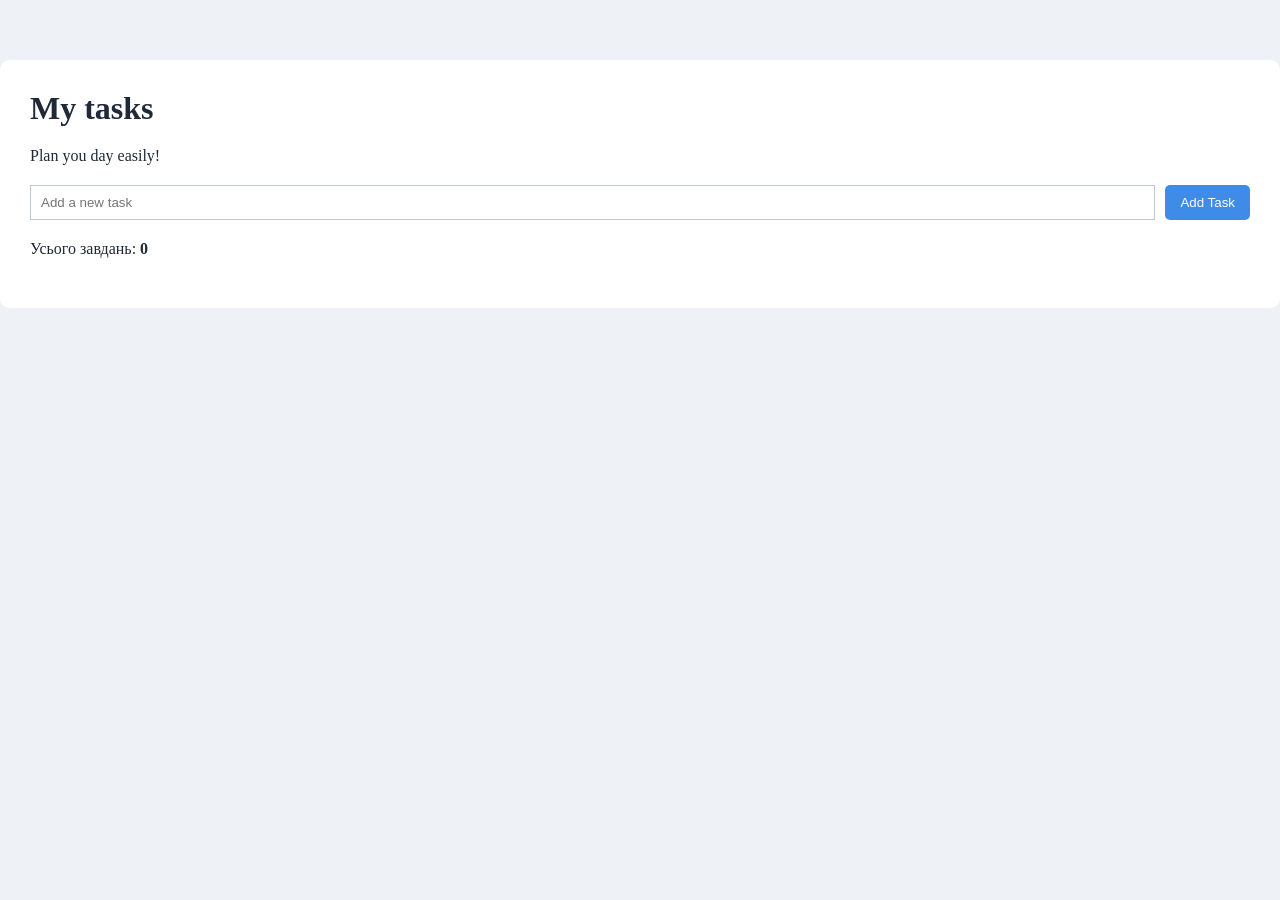
==== pair_15/index.html @ 0d2c3424 "Add files via upload" ====
<!DOCTYPE html>
<html lang="en">
<head>
    <meta charset="UTF-8">
    <title>Title</title>
    <link rel="stylesheet" href="style.css">
</head>
<body>
<main class="app">
    <h1>My tasks</h1>
    <p>Plan you day easily!</p>
    <div class="form-row">
        <input id="taskInput" type="text" placeholder="Add a new task">
        <button id="addBtn" type="button">Add Task</button>
    </div>
    <p>Усього завдань: <strong id="taskCounter">0</strong></p>
    <ul id="taskList"></ul>
</main>
<script src="script.js" defer></script>
</body>
</html>
---- pair_15/style.css ----
*{
    box-sizing: border-box;
    margin: 0;
    padding: 0;
    list-style: none;
}

body{
    background:#eef2f7;
    color: #202938
}
.app{
    max-width: 6600px;
    margin: 60px auto;
    padding: 30px;
    background: #fff;
    border-radius: 10px;
    display: flex;
    flex-direction: column;
    row-gap: 20px;
}
.form-row{
    display: flex;
    gap: 10px;
}
input{
    flex: 1;
    min-width: 0;
    padding: 5px 10px;
    border: 1px solid #bcc7d5;
}
button{
    padding: 10px 15px;
    border: none;
    border-radius: 5px;
    background: #3f8ce8;
    color: #fff;
    cursor: pointer;
}
.task{
    display: flex;
    align-items: center;
    gap: 10px;
    padding: 10px 0;
    border: 1px solid #bcc7d5;
}
.task-text{
    flex: 1;
    overflow-wrap: anywhere
}
.task.done .task-text{
    text-decoration: line-through;
    color: #29dd5d;
}
.edit-btn{
    background: #e8e138;
}
.delete-btn{
    background: #e74c3c;
}
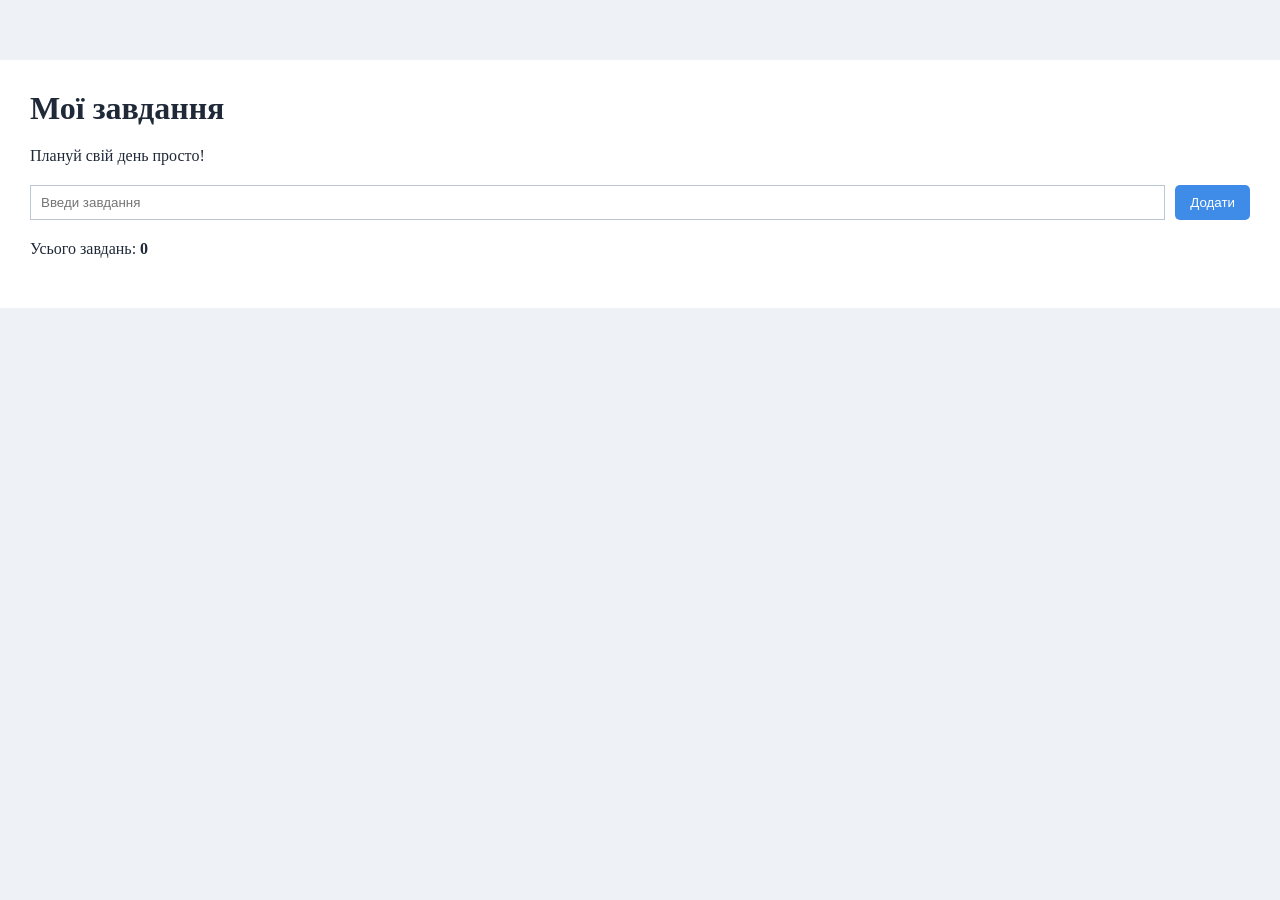
==== commit b03dd854: "Add files via upload" ====
--- a/pair_15/index.html
+++ b/pair_15/index.html
@@ -2,17 +2,19 @@
 <html lang="en">
 <head>
     <meta charset="UTF-8">
-    <title>Title</title>
+    <title>Динамічне створення, редагування та видалення HTML-елементів</title>
     <link rel="stylesheet" href="style.css">
 </head>
 <body>
-<main class="app">
-    <h1>My tasks</h1>
-    <p>Plan you day easily!</p>
-    <div class="form-row">
-        <input id="taskInput" type="text" placeholder="Add a new task">
-        <button id="addBtn" type="button">Add Task</button>
+<main class = "app">
+    <h1>Мої завдання</h1>
+    <p>Плануй свій день просто!</p>
+
+    <div class = "form-row">
+        <input id = "taskInput" type = "text" placeholder="Введи завдання">
+        <button id="addBtn" type="button">Додати</button>
     </div>
+
     <p>Усього завдань: <strong id="taskCounter">0</strong></p>
     <ul id="taskList"></ul>
 </main>
--- a/pair_15/style.css
+++ b/pair_15/style.css
@@ -4,7 +4,6 @@
     padding: 0;
     list-style: none;
 }
-
 body{
     background:#eef2f7;
     color: #202938
@@ -14,7 +13,67 @@
     margin: 60px auto;
     padding: 30px;
     background: #fff;
-    border-radius: 10px;
+    border-radius:*{
+    box-sizing: border-box;
+    margin: 0;
+    padding: 0;
+}
+    body{
+        background: #ffffff;
+        color: #5a3504;
+    }
+    .app{
+        max-width: 660px;
+        margin: 60px auto;
+        padding: 30px;
+        background: #d3e1d3;
+        border-radius: 10px;
+        display: flex;
+        flex-direction: column;
+        gap: 20px;
+    }
+    .form-row{
+        display: flex;
+        gap: 10px;
+    }
+    input{
+        flex: 1;
+        min-width: 0;
+        padding: 10px 15px;
+        border: 1px solid #cdd2d3;
+        border-radius: 5px;
+    }
+    button{
+        padding: 10px 15px;
+        border: none;
+        border-radius: 5px;
+        background: #112bac;
+        color: #fff;
+        cursor: pointer;
+    }
+    .task{
+        color: #5a3504;
+        display: flex;
+        align-items: center;
+        gap: 10px;
+        padding: 10px 0;
+        border-bottom: 1px solid #cdd2d3;
+    }
+    .task-text{
+        flex: 1;
+        overflow-wrap: anywhere;
+        color: #2c2929;
+    }
+    .task.done .task-text{
+        text-decoration: line-through;
+        color: #45a55a;
+    }
+    .edit-btn{
+        background: #5843e4;
+    }
+    .delete-btn{
+        background: #ae43e4;
+    } 10px;
     display: flex;
     flex-direction: column;
     row-gap: 20px;
